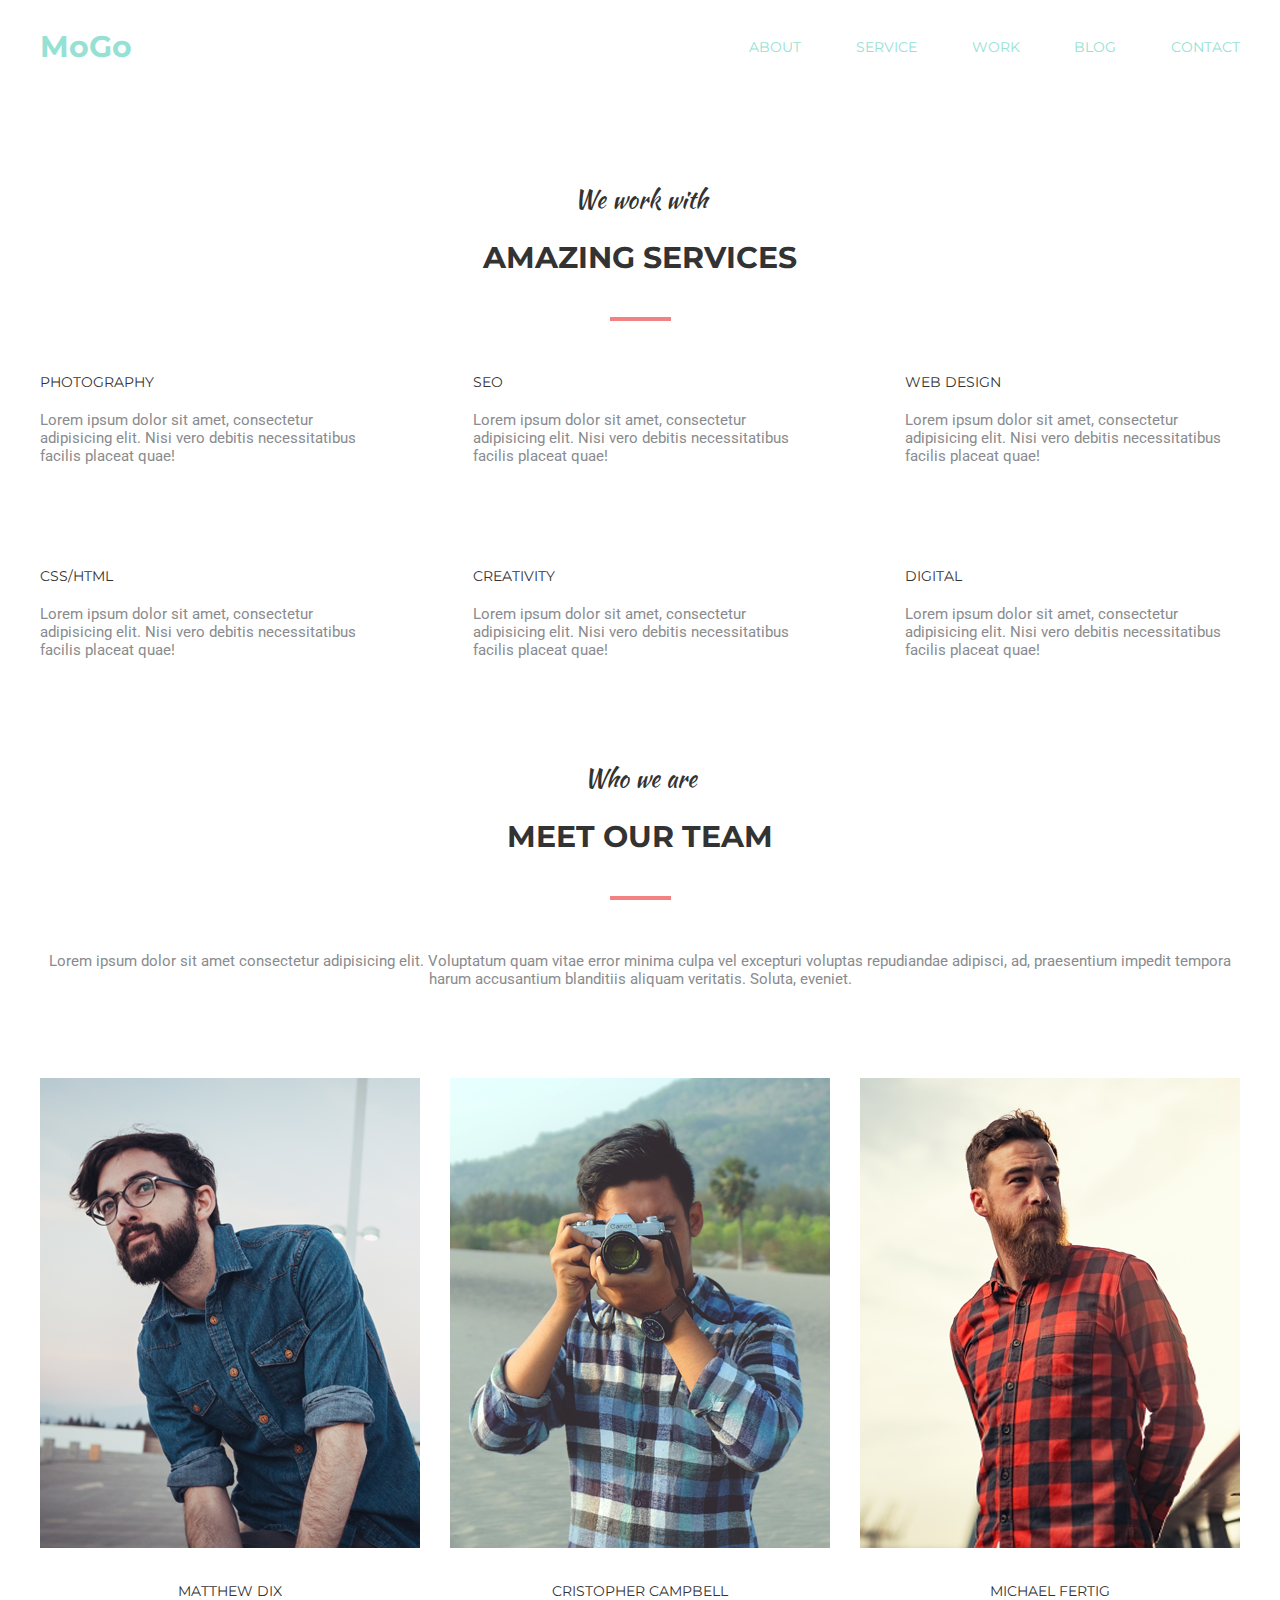
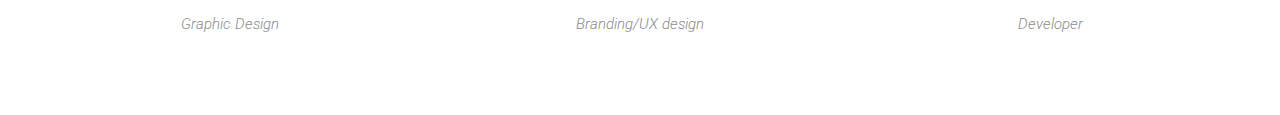
==== module5/index.html @ a8d4bbbd "added module5" ====
<!DOCTYPE html>
<html lang="zxx">

<head>
    <meta charset="utf-8" />
    <link rel="stylesheet" href="./css/styles.css" />
    <title>hw_5</title>
</head>

<body>
    <header class="header">
        <div class="header_wrapper">
            <h1 class="logo">
                <a class="logo_link">MoGo</a>
            </h1>
            <nav class="navigation">
                <ul class="menu">
                    <li class="menu_item">
                        <a class="item_link" href="#">about</a>
                        <ul class="submenu">
                            <li class="submenu_item">
                                <a href="#" class="submenu_item_link">A</a>
                            </li>
                            <li class="submenu_item">
                                <a href="#" class="submenu_item_link">B</a>
                            </li>
                            <li class="submenu_item">
                                <a href="#" class="submenu_item_link">C</a>
                            </li>
                        </ul>
                        <li class="menu_item">
                            <a class="item_link" href="#">service</a>
                            <ul class="submenu">
                                <li class="submenu_item">
                                    <a href="#" class="submenu_item_link">A</a>
                                </li>
                                <li class="submenu_item">
                                    <a href="#" class="submenu_item_link">B</a>
                                </li>
                                <li class="submenu_item">
                                    <a href="#" class="submenu_item_link">C</a>
                                </li>
                            </ul>
                        </li>
                        <li class="menu_item">
                            <a class="item_link" href="#">work</a>
                            <ul class="submenu">
                                <li class="submenu_item">
                                    <a href="#" class="submenu_item_link">A</a>
                                </li>
                                <li class="submenu_item">
                                    <a href="#" class="submenu_item_link">B</a>
                                </li>
                                <li class="submenu_item">
                                    <a href="#" class="submenu_item_link">C</a>
                                </li>
                            </ul>
                        </li>
                        <li class="menu_item">
                            <a class="item_link" href="#">blog</a>
                            <ul class="submenu">
                                <li class="submenu_item">
                                    <a href="#" class="submenu_item_link">A</a>
                                </li>
                                <li class="submenu_item">
                                    <a href="#" class="submenu_item_link">B</a>
                                </li>
                                <li class="submenu_item">
                                    <a href="#" class="submenu_item_link">C</a>
                                </li>
                            </ul>
                        </li>
                        <li class="menu_item">
                            <a class="item_link" href="#">contact</a>
                            <ul class="submenu">
                                <li class="submenu_item">
                                    <a href="#" class="submenu_item_link">A</a>
                                </li>
                                <li class="submenu_item">
                                    <a href="#" class="submenu_item_link">B</a>
                                </li>
                                <li class="submenu_item">
                                    <a href="#" class="submenu_item_link">C</a>
                                </li>
                            </ul>
                        </li>
                        </ul>
                        </nav>

        </div>
       
    </header>
    <main class="main">
        <section class="amazing_services">
            <h2 class="sec_title">We work with</h2>
            <h2 class="sec_title_2">amazing services</h2>

            <div class="c_wrapper">
            
                    <div class="card">
                        <h3 class="title">photography</h3>
                        <p class="image_text">
                            Lorem ipsum dolor sit amet, consectetur adipisicing elit. Nisi
                            vero debitis necessitatibus facilis placeat quae!
                        </p>
                    </div>

                    <div class="card2">
                        <h3 class="title">seo</h3>
                        <p class="image_text">
                            Lorem ipsum dolor sit amet, consectetur adipisicing elit. Nisi
                            vero debitis necessitatibus facilis placeat quae!
                        </p>
                    </div>

                    <div class="card3">
                        <h3 class="title">web design</h3>
                        <p class="image_text">
                            Lorem ipsum dolor sit amet, consectetur adipisicing elit. Nisi
                            vero debitis necessitatibus facilis placeat quae!
                        </p>
                    </div>

                    <div class="card4">
                        <h3 class="title">css/html</h3>
                        <p class="image_text">
                            Lorem ipsum dolor sit amet, consectetur adipisicing elit. Nisi
                            vero debitis necessitatibus facilis placeat quae!
                        </p>
                    </div>

                    <div class="card5">
                        <h3 class="title">creativity</h3>
                        <p class="image_text">
                            Lorem ipsum dolor sit amet, consectetur adipisicing elit. Nisi
                            vero debitis necessitatibus facilis placeat quae!
                        </p>
                    </div>

                    <div class="card6">
                        <h3 class="title">digital</h3>
                        <p class="image_text">
                            Lorem ipsum dolor sit amet, consectetur adipisicing elit. Nisi
                            vero debitis necessitatibus facilis placeat quae!
                        </p>
                    </div>
            </div>
        </section>


        <section class="team">

            <h2 class="sec_title">Who we are</h2>
            <h2 class="sec_title_2">Meet our team</h2>

            <p class="main_text">Lorem ipsum dolor sit amet consectetur adipisicing elit. Voluptatum quam vitae error
                minima culpa vel excepturi voluptas repudiandae adipisci, ad, praesentium impedit tempora harum
                accusantium blanditiis aliquam veritatis. Soluta, eveniet.</p>

            <div class="card_wrapper2">

                <div class="card_team">
                    <div class="img_wrapper">
                        <img class="team_image" src="./images/1.png" alt="image">

                        <div class="card_hidden">
                        
                            <div class="social">
                                <a href="#" class="social_icons_link">
                                    <img class="social_icon" src="./icons/facebook@1X.png" alt="Facebook">
                                </a>
                                <a href="#" class="social_icons_link">
                                    <img class="social_icon" src="./icons/twitter@1X.png" alt="Twitter">
                                </a>
                                <a href="#" class="social_icons_link">
                                    <img class="social_icon" src="./icons/pinterest@1X.png" alt="Pinterest">
                                </a>
                                <a href="#" class="social_icons_link">
                                    <img class="social_icon" src="./icons/instagram@1X.png" alt="instagram">
                                </a>
                        
                        
                            </div>
                        
                        
                        
                        </div>

                    </div>
                    <h3 class="name_of_team_member">Matthew Dix</h3>
                    <h3 class="profession_of_team_member">Graphic Design</h3>
                </div>

                <div class="card_team">
                    <div class="img_wrapper">
                        <img class="team_image" src="./images/2.png" alt="image">

                        <div class="card_hidden">
                        
                            <div class="social">
                                <a href="#" class="social_icons_link">
                                    <img class="social_icon" src="./icons/facebook@1X.png" alt="Facebook">
                                </a>
                                <a href="#" class="social_icons_link">
                                    <img class="social_icon" src="./icons/twitter@1X.png" alt="Twitter">
                                </a>
                                <a href="#" class="social_icons_link">
                                    <img class="social_icon" src="./icons/pinterest@1X.png" alt="Pinterest">
                                </a>
                                <a href="#" class="social_icons_link">
                                    <img class="social_icon" src="./icons/instagram@1X.png" alt="instagram">
                                </a>
                        
                        
                            </div>
                        
                        
                        
                        </div>

                    </div>
                    <h3 class="name_of_team_member">Cristopher Campbell</h3>
                    <h3 class="profession_of_team_member">Branding/UX design</h3>
                </div>
                <div class="card_team">
                    <div class="img_wrapper">
                        <img class="team_image" src="./images/3.png" alt="image">

                        <div class="card_hidden">
                        
                            <div class="social">
                                <a href="#" class="social_icons_link">
                                    <img class="social_icon" src="./icons/facebook@1X.png" alt="Facebook">
                                </a>
                                <a href="#" class="social_icons_link">
                                    <img class="social_icon" src="./icons/twitter@1X.png" alt="Twitter">
                                </a>
                                <a href="#" class="social_icons_link">
                                    <img class="social_icon" src="./icons/pinterest@1X.png" alt="Pinterest">
                                </a>
                                <a href="#" class="social_icons_link">
                                    <img class="social_icon" src="./icons/instagram@1X.png" alt="instagram">
                                </a>
                        
                        
                            </div>
                        
                        
                        
                        </div>


                    </div>
                    <h3 class="name_of_team_member">Michael Fertig</h3>
                    <h3 class="profession_of_team_member">Developer</h3>
                </div>

            </div>

        </section>
    </main>
</body>

</html>
---- module5/css/styles.css ----
@import "./reset.css";

@import url("https://fonts.googleapis.com/css2?family=Montserrat:wght@100;200;300;400;500;600;700;800;900&display=swap");

@import url("https://fonts.googleapis.com/css2?family=Kaushan+Script&display=swap");

@import url("https://fonts.googleapis.com/css2?family=Kaushan+Script&family=Montserrat:wght@100;200;300;400;500;600;700;800;900&display=swap");

@import url("https://fonts.googleapis.com/css2?family=Roboto:wght@100;300;400;500;700;900&display=swap");

@import "./header.css";

@import "./main.css";

@import "./team.css";
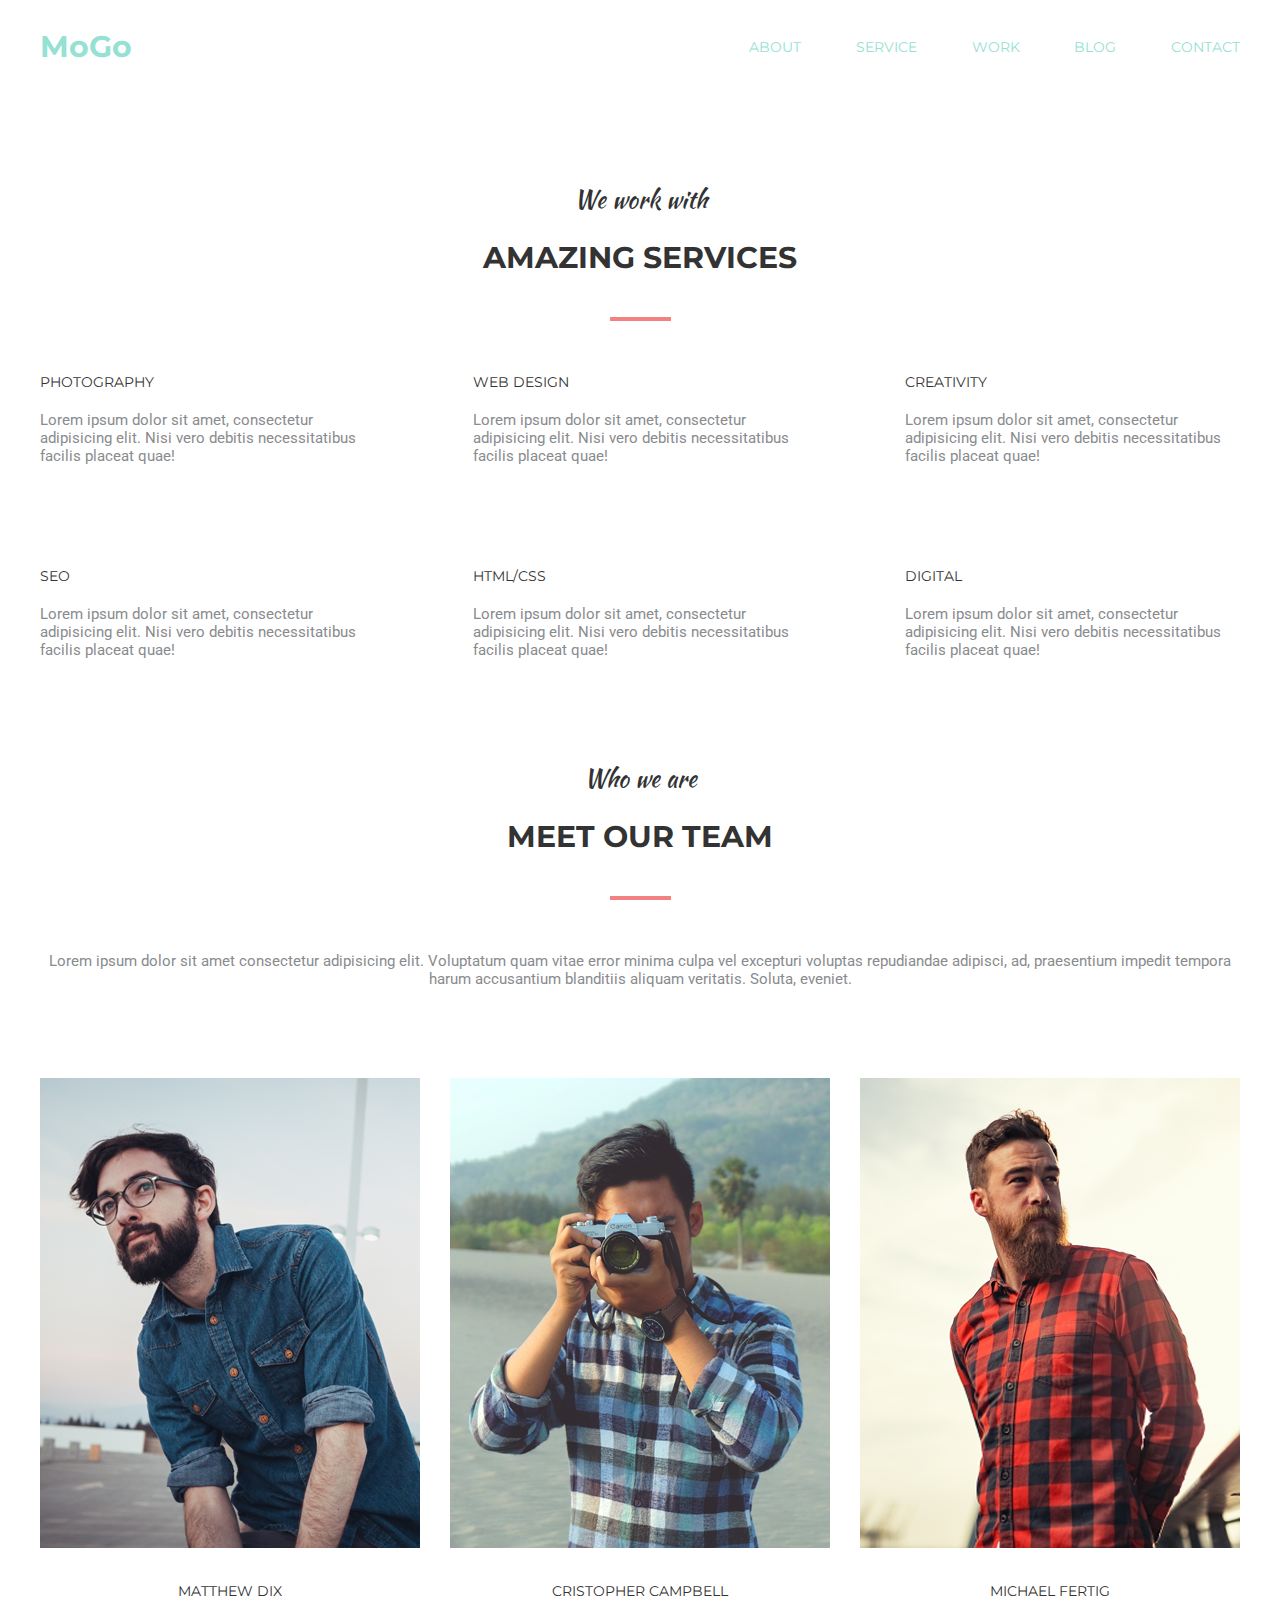
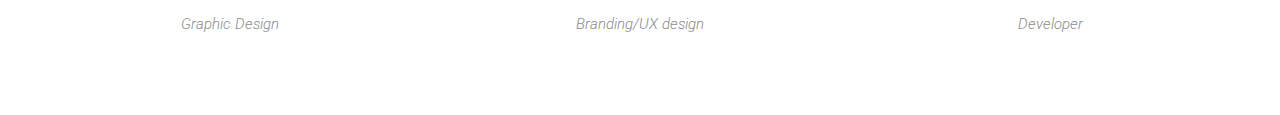
==== commit e3dda29f: "added module5" ====
--- a/module5/index.html
+++ b/module5/index.html
@@ -107,6 +107,22 @@
                     </div>
 
                     <div class="card2">
+                        <h3 class="title">web design</h3>
+                        <p class="image_text">
+                            Lorem ipsum dolor sit amet, consectetur adipisicing elit. Nisi
+                            vero debitis necessitatibus facilis placeat quae!
+                        </p>
+                    </div>
+
+                    <div class="card3">
+                        <h3 class="title">creativity</h3>
+                        <p class="image_text">
+                            Lorem ipsum dolor sit amet, consectetur adipisicing elit. Nisi
+                            vero debitis necessitatibus facilis placeat quae!
+                        </p>
+                    </div>
+
+                    <div class="card4">
                         <h3 class="title">seo</h3>
                         <p class="image_text">
                             Lorem ipsum dolor sit amet, consectetur adipisicing elit. Nisi
@@ -114,24 +130,8 @@
                         </p>
                     </div>
 
-                    <div class="card3">
-                        <h3 class="title">web design</h3>
-                        <p class="image_text">
-                            Lorem ipsum dolor sit amet, consectetur adipisicing elit. Nisi
-                            vero debitis necessitatibus facilis placeat quae!
-                        </p>
-                    </div>
-
-                    <div class="card4">
-                        <h3 class="title">css/html</h3>
-                        <p class="image_text">
-                            Lorem ipsum dolor sit amet, consectetur adipisicing elit. Nisi
-                            vero debitis necessitatibus facilis placeat quae!
-                        </p>
-                    </div>
-
                     <div class="card5">
-                        <h3 class="title">creativity</h3>
+                        <h3 class="title">html/css</h3>
                         <p class="image_text">
                             Lorem ipsum dolor sit amet, consectetur adipisicing elit. Nisi
                             vero debitis necessitatibus facilis placeat quae!
